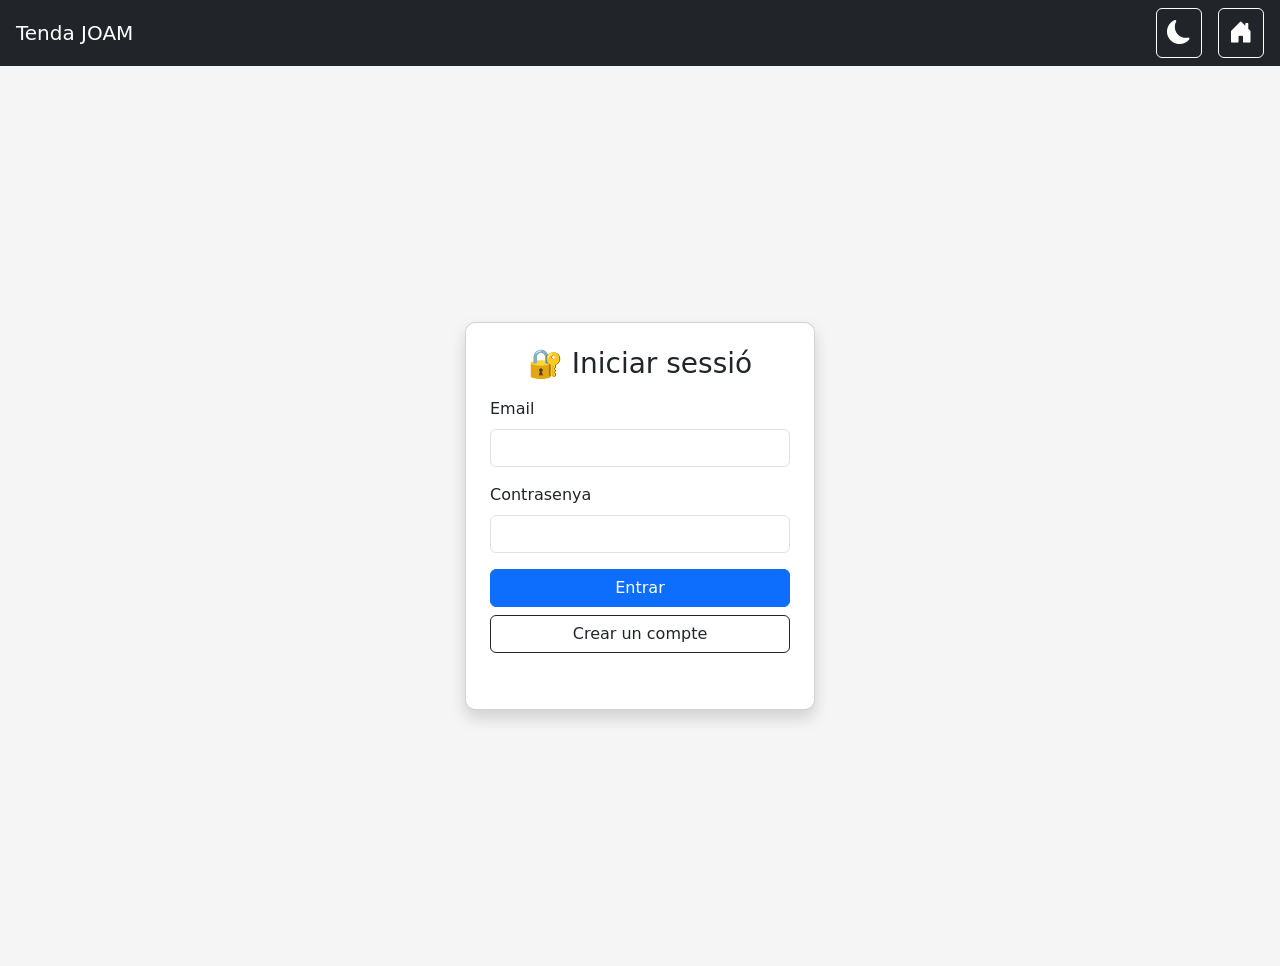
==== src/main/resources/static/login.html @ a9378fc1 "Primera pujada GIT projecte" ====
<!DOCTYPE html>
<html lang="ca">
<head>
<meta charset="UTF-8">
<title>Login - Tenda JOAM</title>

<!-- BOOTSTRAP -->
<link
	href="https://cdn.jsdelivr.net/npm/bootstrap@5.3.2/dist/css/bootstrap.min.css"
	rel="stylesheet">

<!-- CSS PERSONAL -->
<link rel="stylesheet" href="css/styles-origin.css">
<link rel="stylesheet" href="css/styles-login.css">
</head>

<body>

<script src="js/js-navbar.js"></script>

<div class="d-flex justify-content-center align-items-center vh-100">
    <div class="card p-4 shadow" style="width: 350px;">
        <h3 class="text-center mb-3">🔐 Iniciar sessió</h3>

        <form id="loginForm">
            <div class="mb-3">
                <label class="form-label">Email</label>
                <input id="email" type="text" class="form-control" required>
            </div>

            <div class="mb-3">
                <label class="form-label">Contrasenya</label>
                <input id="password" type="password" class="form-control" required>
            </div>

            <button class="btn btn-primary w-100 mb-2">Entrar</button>
        </form>

        <button class="btn btn-outline-secondary w-100" onclick="window.location.href='register.html'">
            Crear un compte
        </button>

        <p id="error" class="text-danger mt-3 text-center"></p>
    </div>
</div>

<script src="js/js-login.js"></script>
</body>

</html>
---- src/main/resources/static/css/styles-origin.css ----
/* MODE CLAR (per defecte) */
:root {
    --color-bg: #f5f5f5;
    --color-card-bg: #ffffff;
    --color-text: #222222;

    --color-primary: #0d6efd;
    --color-primary-hover: #0b5ed7;

    --color-danger: #dc3545;
    --color-danger-hover: #bb2d3b;

    --color-icon: white;
    --color-icon-hover: #ffc107;
    
    --navbar-btn-color: #ffffff; 
    --navbar-btn-border: #ffffff;
    
    --color-success: #198754; 
    --color-success-hover: #157347;
    --color-success-text: #ffffff;
}

/* MODE FOSC */
:root.dark {
    --color-bg: #1e1e1e;
    --color-card-bg: #2c2c2c;
    --color-text: #f1f1f1;

    --color-primary: #4dabf7;
    --color-primary-hover: #339af0;

    --color-danger: #ff6b6b;
    --color-danger-hover: #fa5252;

    --color-icon: #f1f1f1;
    --color-icon-hover: #ffd43b;
    
    --navbar-btn-color: #f8f9fa;
    --navbar-btn-border: #f8f9fa;
    
    --color-success: #198754; 
    --color-success-hover: #157347;
    --color-success-text: #ffffff;
}


body {
    background-color: var(--color-bg);
    color: var(--color-text);
}

* {
    transition: background-color .50s ease, color .50s ease, border-color .50s ease;
}

#themeToggle, #backHomeBtn {
    padding: 6px 10px;
}

#themeToggle i, #backHomeBtn i {
    display: inline-block;
    vertical-align: middle;
    font-size: 1.4rem;
}

#themeToggle, #backHomeBtn {
    color: var(--navbar-btn-color) !important;
    border-color: var(--navbar-btn-border) !important;
}

/* Hover */
#themeToggle:hover, #backHomeBtn:hover {
    background-color: var(--navbar-btn-color) !important;
    color: var(--color-bg) !important;
}


.btn-success {
    color: var(--color-success-text) !important;
}
---- src/main/resources/static/css/styles-login.css ----
body {
    background-color: var(--color-bg);
    color: var(--color-text);
}

.card {
    background-color: var(--color-card-bg);
    border-radius: 10px;
}

button {
    font-weight: 600;
}

.btn-primary {
    background-color: var(--color-primary);
    border-color: var(--color-primary);
}

.btn-primary:hover {
    background-color: var(--color-primary-hover);
    border-color: var(--color-primary-hover);
}

.btn-outline-secondary {
    color: var(--color-outline);
    border-color: var(--color-outline);
}

.text-danger {
    color: var(--color-error) !important;
}

.text-success {
    color: var(--color-success-text) !important;
}
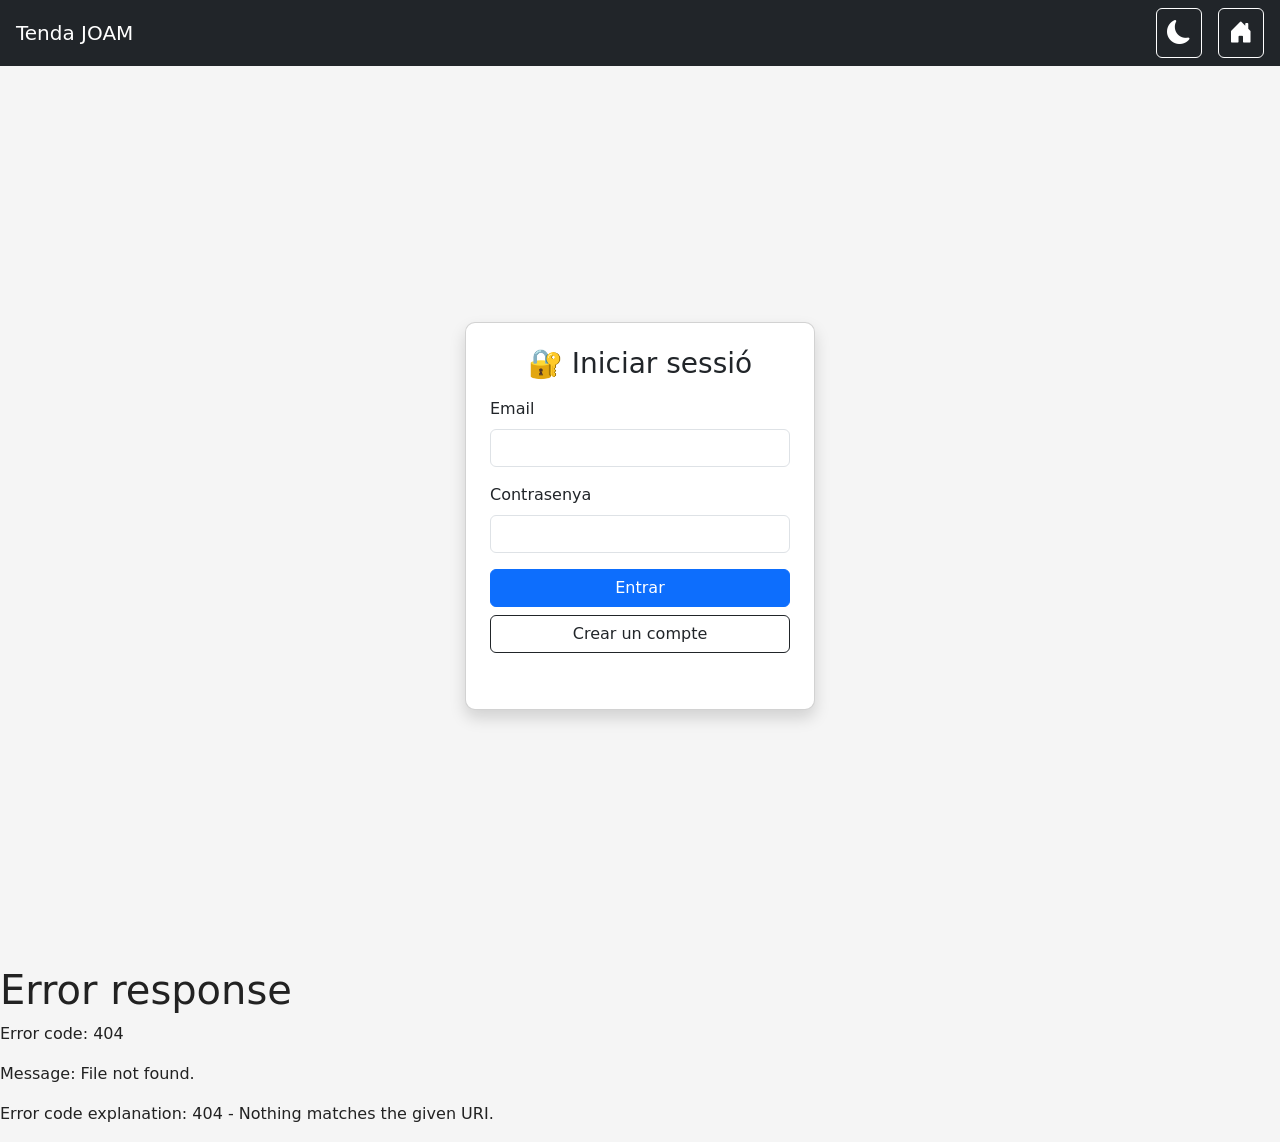
==== commit dd4bca30: "Update Projecte, preparació presentació" ====
--- a/src/main/resources/static/login.html
+++ b/src/main/resources/static/login.html
@@ -16,35 +16,38 @@
 
 <body>
 
-<script src="js/js-navbar.js"></script>
+	<script src="js/js-navbar.js"></script>
 
-<div class="d-flex justify-content-center align-items-center vh-100">
-    <div class="card p-4 shadow" style="width: 350px;">
-        <h3 class="text-center mb-3">🔐 Iniciar sessió</h3>
+	<div class="d-flex justify-content-center align-items-center vh-100">
+		<div class="card p-4 shadow" style="width: 350px;">
+			<h3 class="text-center mb-3">🔐 Iniciar sessió</h3>
 
-        <form id="loginForm">
-            <div class="mb-3">
-                <label class="form-label">Email</label>
-                <input id="email" type="text" class="form-control" required>
-            </div>
+			<form id="loginForm">
+				<div class="mb-3">
+					<label class="form-label">Email</label> <input id="email"
+						type="text" class="form-control" required>
+				</div>
 
-            <div class="mb-3">
-                <label class="form-label">Contrasenya</label>
-                <input id="password" type="password" class="form-control" required>
-            </div>
+				<div class="mb-3">
+					<label class="form-label">Contrasenya</label> <input id="password"
+						type="password" class="form-control" required>
+				</div>
 
-            <button class="btn btn-primary w-100 mb-2">Entrar</button>
-        </form>
+				<button class="btn btn-primary w-100 mb-2">Entrar</button>
+			</form>
 
-        <button class="btn btn-outline-secondary w-100" onclick="window.location.href='register.html'">
-            Crear un compte
-        </button>
+			<button class="btn btn-outline-secondary w-100"
+				onclick="window.location.href='register.html'">Crear un
+				compte</button>
 
-        <p id="error" class="text-danger mt-3 text-center"></p>
-    </div>
-</div>
+			<p id="error" class="text-danger mt-3 text-center"></p>
+		</div>
+	</div>
 
-<script src="js/js-login.js"></script>
+	<script src="js/js-login.js"></script>
+	<!-- FOOTER -->
+	<div id="footer-container"></div>
+	<script src="js/js-footer.js"></script>
 </body>
 
 </html>
--- a/src/main/resources/static/css/styles-origin.css
+++ b/src/main/resources/static/css/styles-origin.css
@@ -54,29 +54,65 @@
     transition: background-color .50s ease, color .50s ease, border-color .50s ease;
 }
 
-#themeToggle, #backHomeBtn {
+/* 📦 AFEGIM MIDA, VORA I COMPORTAMENT UNIFICAT */
+#themeToggle, #backHomeBtn, #cartIcon {
     padding: 6px 10px;
+    color: var(--navbar-btn-color) !important;
+    border: 1px solid var(--navbar-btn-border) !important; /* Forçem la vora fina perquè el div del carro també la tinga */
+    background-color: transparent !important; /* Evita el bloc blanc de fons inicial */
+    border-radius: var(--bs-border-radius); /* Arredonit natiu de Bootstrap per a fer joc amb el botó de tancar sessió */
+    display: inline-flex; /* Millor alineació interna per a les icones */
+    align-items: center;
+    justify-content: center;
 }
 
-#themeToggle i, #backHomeBtn i {
+#themeToggle i, #backHomeBtn i, #cartIcon i {
     display: inline-block;
     vertical-align: middle;
     font-size: 1.4rem;
 }
 
-#themeToggle, #backHomeBtn {
-    color: var(--navbar-btn-color) !important;
-    border-color: var(--navbar-btn-border) !important;
+/* 🔥 HOVER UNIFICAT (Ara sí, tots responen igual) */
+#themeToggle:hover, #backHomeBtn:hover, #cartIcon:hover {
+    background-color: var(--navbar-btn-color) !important;
+    color: #212529 !important; /* En fer hover, la icona es pinta del color fosc de la navbar text-dark */
+    cursor: pointer;
 }
-
-/* Hover */
-#themeToggle:hover, #backHomeBtn:hover {
-    background-color: var(--navbar-btn-color) !important;
-    color: var(--color-bg) !important;
-}
-
 
 .btn-success {
     color: var(--color-success-text) !important;
 }
 
+/* ==========================================
+   📌 TRUC STICKY FOOTER (Flexbox Global)
+   ========================================== */
+
+/* Forcem que l'estructura HTML sencera ocupe el 100% de la pantalla */
+html {
+    height: 100%;
+}
+
+/* Convertim el body en un contenidor Flex vertical */
+body {
+    min-height: 100%;
+    display: flex;
+    flex-direction: column;
+    margin: 0;
+}
+
+/* Triem el contenidor dinàmic. Bootstrap fa servir "main", 
+   la teva classe ".main-container" o el div on s'injecten les dades.
+   Aquest element creixerà per a empènyer el footer cap al fons. */
+main, 
+.main-container, 
+.container.my-5,
+#productes {
+    flex: 1 0 auto;
+}
+
+/* El footer manté la seva mida natural sense deformar-se */
+footer, 
+#footer-container {
+    flex-shrink: 0;
+    margin-top: auto; /* Empenta final de seguretat */
+}
